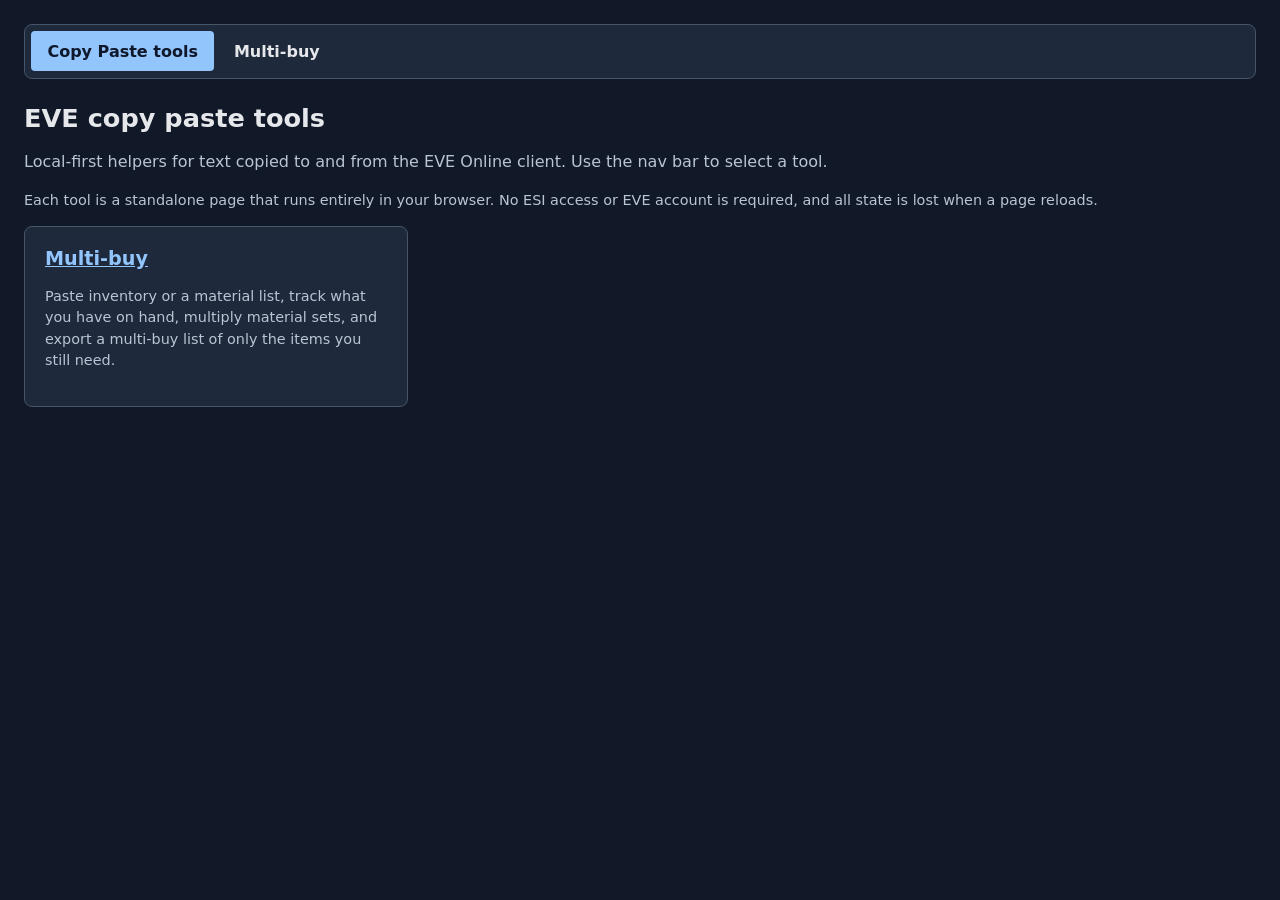
==== tools/copypasta/index.html @ fe58399d "Refactor code structure for improved readability and maintainability" ====
<!doctype html>
<!--
  Copy Paste tools index. Open directly in a modern browser.
  Static landing page: no network access, scripts, or stored state.
  The top nav bar links to each copy paste tool in this directory.
-->
<html lang="en">
<head>
  <meta charset="utf-8">
  <meta name="viewport" content="width=device-width, initial-scale=1">
  <title>EVE copy paste tools</title>
  <style>
    :root { color-scheme: dark; font-family: system-ui, sans-serif; background: #111827; color: #e5e7eb; }
    * { box-sizing: border-box; }
    body { margin: 0; padding: 1.5rem; }
    h1 { margin-top: 0; font-size: 1.6rem; }
    h2 { margin-top: 0; font-size: 1.2rem; }
    p { line-height: 1.5; }
    .intro, .help { color: #b9c4d4; }
    .help { font-size: .9rem; }
    nav { margin: 0 0 1.5rem; border: 1px solid #475569; border-radius: .5rem; background: #1e293b; }
    nav ul { display: flex; flex-wrap: wrap; gap: .25rem; margin: 0; padding: .4rem; list-style: none; }
    nav a { display: block; padding: .65rem 1rem; border-radius: .25rem; color: #e5e7eb; font-weight: 600; text-decoration: none; }
    nav a:hover { background: #334155; }
    nav a[aria-current="page"] { background: #93c5fd; color: #0f172a; }
    main { display: grid; grid-template-columns: repeat(auto-fit, minmax(16rem, 24rem)); gap: .75rem; align-items: start; }
    section { min-width: 0; padding: 1.25rem; border: 1px solid #475569; border-radius: .5rem; background: #1e293b; }
    section a { color: #93c5fd; font-weight: 600; }
    :focus-visible { outline: 3px solid #fbbf24; outline-offset: 3px; }
    @media (max-width: 900px) { body { padding: 1rem; } main { grid-template-columns: minmax(0, 1fr); } }
  </style>
</head>
<body>
  <nav aria-label="Copy paste tools">
    <ul>
      <li><a href="index.html" aria-current="page">Copy Paste tools</a></li>
      <li><a href="multi-buy.html">Multi-buy</a></li>
    </ul>
  </nav>
  <header>
    <h1>EVE copy paste tools</h1>
    <p class="intro">Local-first helpers for text copied to and from the EVE Online client. Use the nav bar to select a tool.</p>
    <p class="help">Each tool is a standalone page that runs entirely in your browser. No ESI access or EVE account is required, and all state is lost when a page reloads.</p>
  </header>
  <main>
    <section aria-labelledby="multi-buy-heading">
      <h2 id="multi-buy-heading"><a href="multi-buy.html">Multi-buy</a></h2>
      <p class="help">Paste inventory or a material list, track what you have on hand, multiply material sets, and export a multi-buy list of only the items you still need.</p>
    </section>
  </main>
</body>
</html>
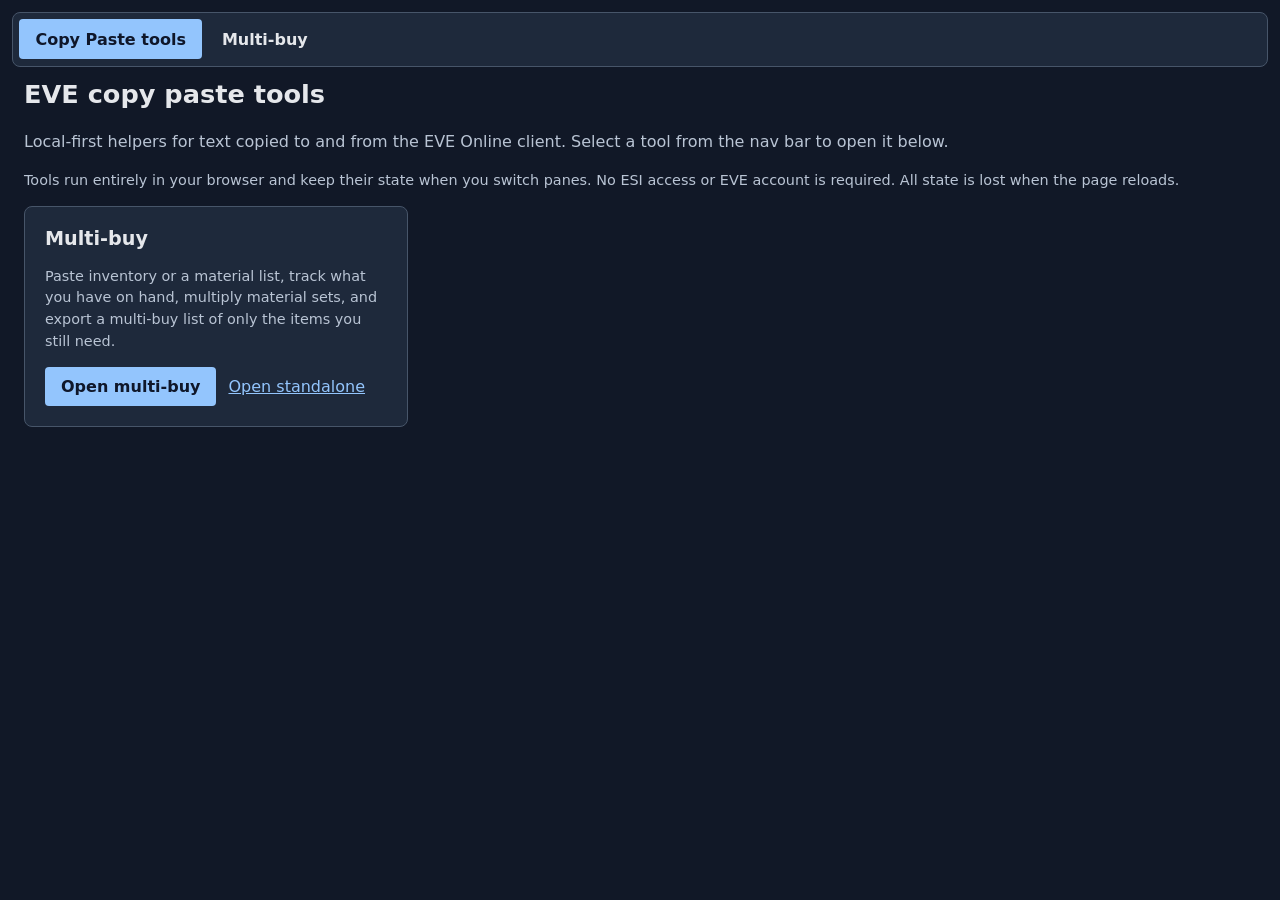
==== commit 5259f4a3: "feat(navigation): implement tool navigation and state management" ====
--- a/tools/copypasta/index.html
+++ b/tools/copypasta/index.html
@@ -1,52 +1,62 @@
 <!doctype html>
-<!--
-  Copy Paste tools index. Open directly in a modern browser.
-  Static landing page: no network access, scripts, or stored state.
-  The top nav bar links to each copy paste tool in this directory.
--->
+<!-- Copy-paste tools index. Open directly in a modern browser. -->
 <html lang="en">
 <head>
   <meta charset="utf-8">
   <meta name="viewport" content="width=device-width, initial-scale=1">
   <title>EVE copy paste tools</title>
+  <link rel="stylesheet" href="../tool-navigation.css">
   <style>
     :root { color-scheme: dark; font-family: system-ui, sans-serif; background: #111827; color: #e5e7eb; }
     * { box-sizing: border-box; }
-    body { margin: 0; padding: 1.5rem; }
     h1 { margin-top: 0; font-size: 1.6rem; }
     h2 { margin-top: 0; font-size: 1.2rem; }
     p { line-height: 1.5; }
     .intro, .help { color: #b9c4d4; }
     .help { font-size: .9rem; }
-    nav { margin: 0 0 1.5rem; border: 1px solid #475569; border-radius: .5rem; background: #1e293b; }
-    nav ul { display: flex; flex-wrap: wrap; gap: .25rem; margin: 0; padding: .4rem; list-style: none; }
-    nav a { display: block; padding: .65rem 1rem; border-radius: .25rem; color: #e5e7eb; font-weight: 600; text-decoration: none; }
-    nav a:hover { background: #334155; }
-    nav a[aria-current="page"] { background: #93c5fd; color: #0f172a; }
-    main { display: grid; grid-template-columns: repeat(auto-fit, minmax(16rem, 24rem)); gap: .75rem; align-items: start; }
-    section { min-width: 0; padding: 1.25rem; border: 1px solid #475569; border-radius: .5rem; background: #1e293b; }
-    section a { color: #93c5fd; font-weight: 600; }
-    :focus-visible { outline: 3px solid #fbbf24; outline-offset: 3px; }
-    @media (max-width: 900px) { body { padding: 1rem; } main { grid-template-columns: minmax(0, 1fr); } }
+    .cards { display: grid; grid-template-columns: repeat(auto-fit, minmax(16rem, 24rem)); gap: .75rem; align-items: start; }
+    .cards section { min-width: 0; padding: 1.25rem; border: 1px solid #475569; border-radius: .5rem; background: #1e293b; }
+    .cards button { padding: .65rem 1rem; border: 0; border-radius: .25rem; background: #93c5fd; color: #0f172a; font: inherit; font-weight: 600; cursor: pointer; }
+    .cards a { color: #93c5fd; }
+    .actions { display: flex; flex-wrap: wrap; align-items: center; gap: .75rem; margin-top: .75rem; }
+    @media (max-width: 900px) { .cards { grid-template-columns: minmax(0, 1fr); } }
   </style>
 </head>
 <body>
   <nav aria-label="Copy paste tools">
     <ul>
-      <li><a href="index.html" aria-current="page">Copy Paste tools</a></li>
-      <li><a href="multi-buy.html">Multi-buy</a></li>
+      <li><button type="button" data-pane="overview" aria-current="page">Copy Paste tools</button></li>
+      <li><button type="button" data-pane="multi-buy">Multi-buy</button></li>
     </ul>
   </nav>
-  <header>
-    <h1>EVE copy paste tools</h1>
-    <p class="intro">Local-first helpers for text copied to and from the EVE Online client. Use the nav bar to select a tool.</p>
-    <p class="help">Each tool is a standalone page that runs entirely in your browser. No ESI access or EVE account is required, and all state is lost when a page reloads.</p>
-  </header>
   <main>
-    <section aria-labelledby="multi-buy-heading">
-      <h2 id="multi-buy-heading"><a href="multi-buy.html">Multi-buy</a></h2>
-      <p class="help">Paste inventory or a material list, track what you have on hand, multiply material sets, and export a multi-buy list of only the items you still need.</p>
+    <section id="overview" aria-label="Tool overview">
+      <header>
+        <h1>EVE copy paste tools</h1>
+        <p class="intro">Local-first helpers for text copied to and from the EVE Online client. Select a tool from the nav bar to open it below.</p>
+        <p class="help">Tools run entirely in your browser and keep their state when you switch panes. No ESI access or EVE account is required. All state is lost when the page reloads.</p>
+      </header>
+      <div class="cards">
+        <section aria-labelledby="multi-buy-heading">
+          <h2 id="multi-buy-heading">Multi-buy</h2>
+          <p class="help">Paste inventory or a material list, track what you have on hand, multiply material sets, and export a multi-buy list of only the items you still need.</p>
+          <div class="actions">
+            <button type="button" data-pane="multi-buy">Open multi-buy</button>
+            <a href="multi-buy.html">Open standalone</a>
+          </div>
+        </section>
+      </div>
     </section>
+    <div id="panes"></div>
   </main>
+  <script src="../tool-navigation.js"></script>
+  <script>
+    "use strict";
+
+    // Local file frames have opaque origins, so the clipboard policy needs *.
+    initializeToolNavigation({
+      "multi-buy": { title: "EVE multi-buy helper", src: "multi-buy.html", allow: "clipboard-write *" },
+    });
+  </script>
 </body>
 </html>
--- a/tools/tool-navigation.css
+++ b/tools/tool-navigation.css
@@ -0,0 +1,13 @@
+html, body { height: 100%; }
+body { margin: 0; display: flex; flex-direction: column; }
+nav { flex: none; display: flex; flex-wrap: wrap; align-items: center; gap: .5rem; margin: .75rem; border: 1px solid #475569; border-radius: .5rem; background: #1e293b; }
+nav ul { display: flex; flex-wrap: wrap; gap: .25rem; margin: 0; padding: .4rem; list-style: none; }
+nav button { padding: .65rem 1rem; border: 0; border-radius: .25rem; background: none; color: #e5e7eb; font: inherit; font-weight: 600; cursor: pointer; }
+nav button:hover { background: #334155; }
+nav button[aria-current="page"] { background: #93c5fd; color: #0f172a; }
+main { flex: 1; min-height: 0; display: flex; }
+#overview { flex: 1; overflow: auto; padding: 0 1.5rem 1.5rem; }
+#panes { display: contents; }
+iframe { flex: 1; width: 100%; height: 100%; border: 0; background: #111827; }
+:focus-visible { outline: 3px solid #fbbf24; outline-offset: 3px; }
+[hidden] { display: none !important; }
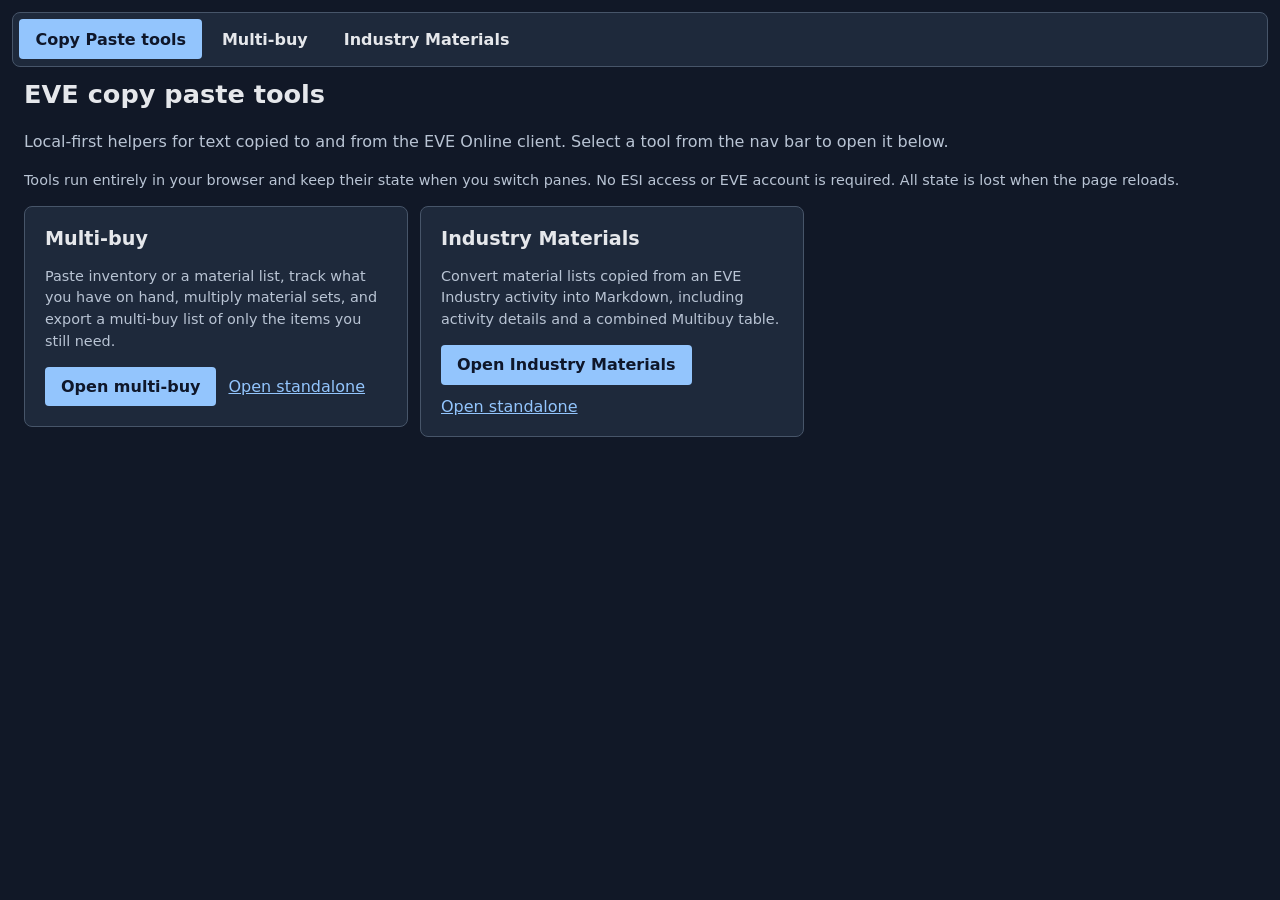
==== commit 54b059d8: "feat(tools): add Industry Materials tool and update navigation" ====
--- a/tools/copypasta/index.html
+++ b/tools/copypasta/index.html
@@ -27,6 +27,7 @@
     <ul>
       <li><button type="button" data-pane="overview" aria-current="page">Copy Paste tools</button></li>
       <li><button type="button" data-pane="multi-buy">Multi-buy</button></li>
+      <li><button type="button" data-pane="industry-materials">Industry Materials</button></li>
     </ul>
   </nav>
   <main>
@@ -45,6 +46,14 @@
             <a href="multi-buy.html">Open standalone</a>
           </div>
         </section>
+        <section aria-labelledby="industry-materials-heading">
+          <h2 id="industry-materials-heading">Industry Materials</h2>
+          <p class="help">Convert material lists copied from an EVE Industry activity into Markdown, including activity details and a combined Multibuy table.</p>
+          <div class="actions">
+            <button type="button" data-pane="industry-materials">Open Industry Materials</button>
+            <a href="industry-materials.html">Open standalone</a>
+          </div>
+        </section>
       </div>
     </section>
     <div id="panes"></div>
@@ -56,6 +65,7 @@
     // Local file frames have opaque origins, so the clipboard policy needs *.
     initializeToolNavigation({
       "multi-buy": { title: "EVE multi-buy helper", src: "multi-buy.html", allow: "clipboard-write *" },
+      "industry-materials": { title: "EVE Industry Materials to Markdown", src: "industry-materials.html", allow: "clipboard-write *" },
     });
   </script>
 </body>
